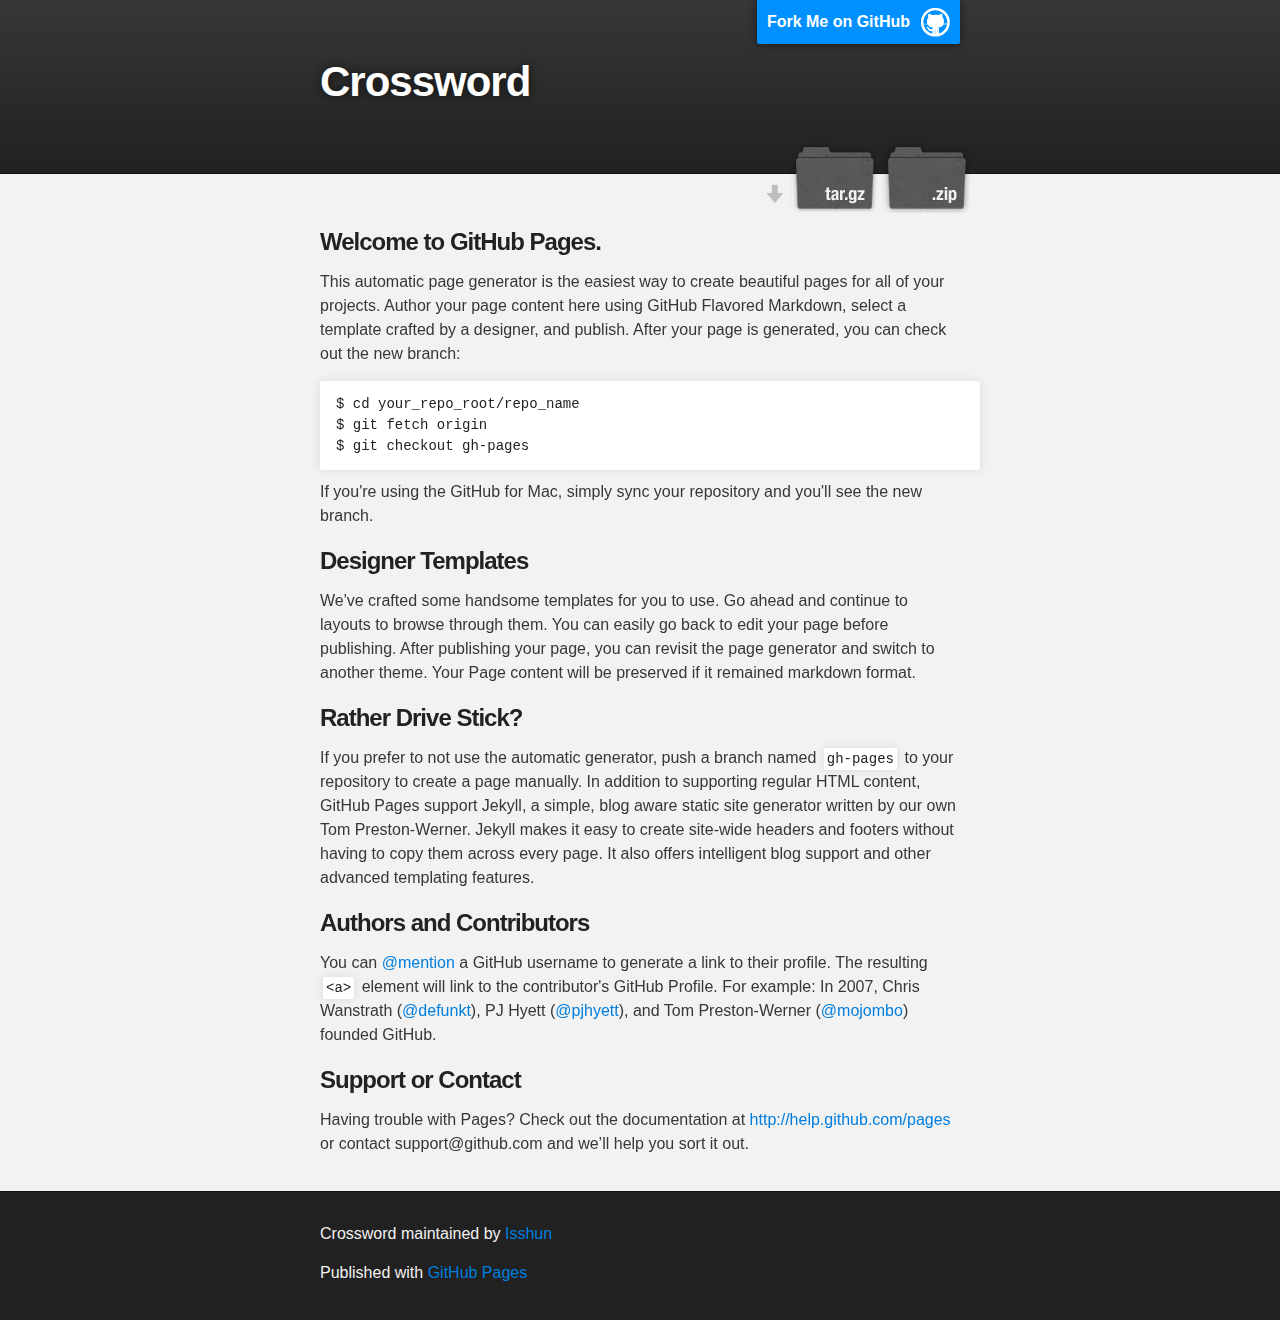
==== index.html @ 64f7557d "Created gh-pages branch via GitHub" ====
<!DOCTYPE html>
<html>

  <head>
    <meta charset='utf-8' />
    <meta http-equiv="X-UA-Compatible" content="chrome=1" />
    <meta name="description" content="Crossword : " />

    <link rel="stylesheet" type="text/css" media="screen" href="stylesheets/stylesheet.css">

    <title>Crossword</title>
  </head>

  <body>

    <!-- HEADER -->
    <div id="header_wrap" class="outer">
        <header class="inner">
          <a id="forkme_banner" href="https://github.com/Isshun/Crossword">Fork Me on GitHub</a>

          <h1 id="project_title">Crossword</h1>
          <h2 id="project_tagline"></h2>

          <section id="downloads">
            <a class="zip_download_link" href="https://github.com/Isshun/Crossword/zipball/master">Download this project as a .zip file</a>
            <a class="tar_download_link" href="https://github.com/Isshun/Crossword/tarball/master">Download this project as a tar.gz file</a>
          </section>
        </header>
    </div>

    <!-- MAIN CONTENT -->
    <div id="main_content_wrap" class="outer">
      <section id="main_content" class="inner">
        <h3>Welcome to GitHub Pages.</h3>

<p>This automatic page generator is the easiest way to create beautiful pages for all of your projects. Author your page content here using GitHub Flavored Markdown, select a template crafted by a designer, and publish. After your page is generated, you can check out the new branch:</p>

<pre><code>$ cd your_repo_root/repo_name
$ git fetch origin
$ git checkout gh-pages
</code></pre>

<p>If you're using the GitHub for Mac, simply sync your repository and you'll see the new branch.</p>

<h3>Designer Templates</h3>

<p>We've crafted some handsome templates for you to use. Go ahead and continue to layouts to browse through them. You can easily go back to edit your page before publishing. After publishing your page, you can revisit the page generator and switch to another theme. Your Page content will be preserved if it remained markdown format.</p>

<h3>Rather Drive Stick?</h3>

<p>If you prefer to not use the automatic generator, push a branch named <code>gh-pages</code> to your repository to create a page manually. In addition to supporting regular HTML content, GitHub Pages support Jekyll, a simple, blog aware static site generator written by our own Tom Preston-Werner. Jekyll makes it easy to create site-wide headers and footers without having to copy them across every page. It also offers intelligent blog support and other advanced templating features.</p>

<h3>Authors and Contributors</h3>

<p>You can <a href="https://github.com/blog/821" class="user-mention">@mention</a> a GitHub username to generate a link to their profile. The resulting <code>&lt;a&gt;</code> element will link to the contributor's GitHub Profile. For example: In 2007, Chris Wanstrath (<a href="https://github.com/defunkt" class="user-mention">@defunkt</a>), PJ Hyett (<a href="https://github.com/pjhyett" class="user-mention">@pjhyett</a>), and Tom Preston-Werner (<a href="https://github.com/mojombo" class="user-mention">@mojombo</a>) founded GitHub.</p>

<h3>Support or Contact</h3>

<p>Having trouble with Pages? Check out the documentation at <a href="http://help.github.com/pages">http://help.github.com/pages</a> or contact support@github.com and we’ll help you sort it out.</p>
      </section>
    </div>

    <!-- FOOTER  -->
    <div id="footer_wrap" class="outer">
      <footer class="inner">
        <p class="copyright">Crossword maintained by <a href="https://github.com/Isshun">Isshun</a></p>
        <p>Published with <a href="http://pages.github.com">GitHub Pages</a></p>
      </footer>
    </div>

    

  </body>
</html>
---- stylesheets/stylesheet.css ----
/*******************************************************************************
Slate Theme for Github Pages
by Jason Costello, @jsncostello
*******************************************************************************/

@import url(pygment_trac.css);

/*******************************************************************************
MeyerWeb Reset
*******************************************************************************/

html, body, div, span, applet, object, iframe,
h1, h2, h3, h4, h5, h6, p, blockquote, pre,
a, abbr, acronym, address, big, cite, code,
del, dfn, em, img, ins, kbd, q, s, samp,
small, strike, strong, sub, sup, tt, var,
b, u, i, center,
dl, dt, dd, ol, ul, li,
fieldset, form, label, legend,
table, caption, tbody, tfoot, thead, tr, th, td,
article, aside, canvas, details, embed,
figure, figcaption, footer, header, hgroup,
menu, nav, output, ruby, section, summary,
time, mark, audio, video {
  margin: 0;
  padding: 0;
  border: 0;
  font: inherit;
  vertical-align: baseline;
}

/* HTML5 display-role reset for older browsers */
article, aside, details, figcaption, figure,
footer, header, hgroup, menu, nav, section {
  display: block;
}

ol, ul {
  list-style: none;
}

blockquote, q {
}

table {
  border-collapse: collapse;
  border-spacing: 0;
}

a:focus {
  outline: none;
}

/*******************************************************************************
Theme Styles
*******************************************************************************/

body {
  box-sizing: border-box;
  color:#373737;
  background: #212121;
  font-size: 16px;
  font-family: 'Myriad Pro', Calibri, Helvetica, Arial, sans-serif;
  line-height: 1.5;
  -webkit-font-smoothing: antialiased;
}

h1, h2, h3, h4, h5, h6 {
  margin: 10px 0;
  font-weight: 700;
  color:#222222;
  font-family: 'Lucida Grande', 'Calibri', Helvetica, Arial, sans-serif;
  letter-spacing: -1px;
}

h1 {
  font-size: 36px;
  font-weight: 700;
}

h2 {
  padding-bottom: 10px;
  font-size: 32px;
  background: url('../images/bg_hr.png') repeat-x bottom;
}

h3 {
  font-size: 24px;
}

h4 {
  font-size: 21px;
}

h5 {
  font-size: 18px;
}

h6 {
  font-size: 16px;
}

p {
  margin: 10px 0 15px 0;
}

footer p {
  color: #f2f2f2;
}

a {
  text-decoration: none;
  color: #007edf;
  text-shadow: none;

  transition: color 0.5s ease;
  transition: text-shadow 0.5s ease;
  -webkit-transition: color 0.5s ease;
  -webkit-transition: text-shadow 0.5s ease;
  -moz-transition: color 0.5s ease;
  -moz-transition: text-shadow 0.5s ease;
  -o-transition: color 0.5s ease;
  -o-transition: text-shadow 0.5s ease;
  -ms-transition: color 0.5s ease;
  -ms-transition: text-shadow 0.5s ease;
}

#main_content a:hover {
  color: #0069ba;
  text-shadow: #0090ff 0px 0px 2px;
}

footer a:hover {
  color: #43adff;
  text-shadow: #0090ff 0px 0px 2px;
}

em {
  font-style: italic;
}

strong {
  font-weight: bold;
}

img {
  position: relative;
  margin: 0 auto;
  max-width: 739px;
  padding: 5px;
  margin: 10px 0 10px 0;
  border: 1px solid #ebebeb;

  box-shadow: 0 0 5px #ebebeb;
  -webkit-box-shadow: 0 0 5px #ebebeb;
  -moz-box-shadow: 0 0 5px #ebebeb;
  -o-box-shadow: 0 0 5px #ebebeb;
  -ms-box-shadow: 0 0 5px #ebebeb;
}

pre, code {
  width: 100%;
  color: #222;
  background-color: #fff;

  font-family: Monaco, "Bitstream Vera Sans Mono", "Lucida Console", Terminal, monospace;
  font-size: 14px;

  border-radius: 2px;
  -moz-border-radius: 2px;
  -webkit-border-radius: 2px;



}

pre {
  width: 100%;
  padding: 10px;
  box-shadow: 0 0 10px rgba(0,0,0,.1);
  overflow: auto;
}

code {
  padding: 3px;
  margin: 0 3px;
  box-shadow: 0 0 10px rgba(0,0,0,.1);
}

pre code {
  display: block;
  box-shadow: none;
}

blockquote {
  color: #666;
  margin-bottom: 20px;
  padding: 0 0 0 20px;
  border-left: 3px solid #bbb;
}

ul, ol, dl {
  margin-bottom: 15px
}

ul li {
  list-style: inside;
  padding-left: 20px;
}

ol li {
  list-style: decimal inside;
  padding-left: 20px;
}

dl dt {
  font-weight: bold;
}

dl dd {
  padding-left: 20px;
  font-style: italic;
}

dl p {
  padding-left: 20px;
  font-style: italic;
}

hr {
  height: 1px;
  margin-bottom: 5px;
  border: none;
  background: url('../images/bg_hr.png') repeat-x center;
}

table {
  border: 1px solid #373737;
  margin-bottom: 20px;
  text-align: left;
 }

th {
  font-family: 'Lucida Grande', 'Helvetica Neue', Helvetica, Arial, sans-serif;
  padding: 10px;
  background: #373737;
  color: #fff;
 }

td {
  padding: 10px;
  border: 1px solid #373737;
 }

form {
  background: #f2f2f2;
  padding: 20px;
}

img {
  width: 100%;
  max-width: 100%;
}

/*******************************************************************************
Full-Width Styles
*******************************************************************************/

.outer {
  width: 100%;
}

.inner {
  position: relative;
  max-width: 640px;
  padding: 20px 10px;
  margin: 0 auto;
}

#forkme_banner {
  display: block;
  position: absolute;
  top:0;
  right: 10px;
  z-index: 10;
  padding: 10px 50px 10px 10px;
  color: #fff;
  background: url('../images/blacktocat.png') #0090ff no-repeat 95% 50%;
  font-weight: 700;
  box-shadow: 0 0 10px rgba(0,0,0,.5);
  border-bottom-left-radius: 2px;
  border-bottom-right-radius: 2px;
}

#header_wrap {
  background: #212121;
  background: -moz-linear-gradient(top, #373737, #212121);
  background: -webkit-linear-gradient(top, #373737, #212121);
  background: -ms-linear-gradient(top, #373737, #212121);
  background: -o-linear-gradient(top, #373737, #212121);
  background: linear-gradient(top, #373737, #212121);
}

#header_wrap .inner {
  padding: 50px 10px 30px 10px;
}

#project_title {
  margin: 0;
  color: #fff;
  font-size: 42px;
  font-weight: 700;
  text-shadow: #111 0px 0px 10px;
}

#project_tagline {
  color: #fff;
  font-size: 24px;
  font-weight: 300;
  background: none;
  text-shadow: #111 0px 0px 10px;
}

#downloads {
  position: absolute;
  width: 210px;
  z-index: 10;
  bottom: -40px;
  right: 0;
  height: 70px;
  background: url('../images/icon_download.png') no-repeat 0% 90%;
}

.zip_download_link {
  display: block;
  float: right;
  width: 90px;
  height:70px;
  text-indent: -5000px;
  overflow: hidden;
  background: url(../images/sprite_download.png) no-repeat bottom left;
}

.tar_download_link {
  display: block;
  float: right;
  width: 90px;
  height:70px;
  text-indent: -5000px;
  overflow: hidden;
  background: url(../images/sprite_download.png) no-repeat bottom right;
  margin-left: 10px;
}

.zip_download_link:hover {
  background: url(../images/sprite_download.png) no-repeat top left;
}

.tar_download_link:hover {
  background: url(../images/sprite_download.png) no-repeat top right;
}

#main_content_wrap {
  background: #f2f2f2;
  border-top: 1px solid #111;
  border-bottom: 1px solid #111;
}

#main_content {
  padding-top: 40px;
}

#footer_wrap {
  background: #212121;
}



/*******************************************************************************
Small Device Styles
*******************************************************************************/

@media screen and (max-width: 480px) {
  body {
    font-size:14px;
  }

  #downloads {
    display: none;
  }

  .inner {
    min-width: 320px;
    max-width: 480px;
  }

  #project_title {
  font-size: 32px;
  }

  h1 {
    font-size: 28px;
  }

  h2 {
    font-size: 24px;
  }

  h3 {
    font-size: 21px;
  }

  h4 {
    font-size: 18px;
  }

  h5 {
    font-size: 14px;
  }

  h6 {
    font-size: 12px;
  }

  code, pre {
    min-width: 320px;
    max-width: 480px;
    font-size: 11px;
  }

}
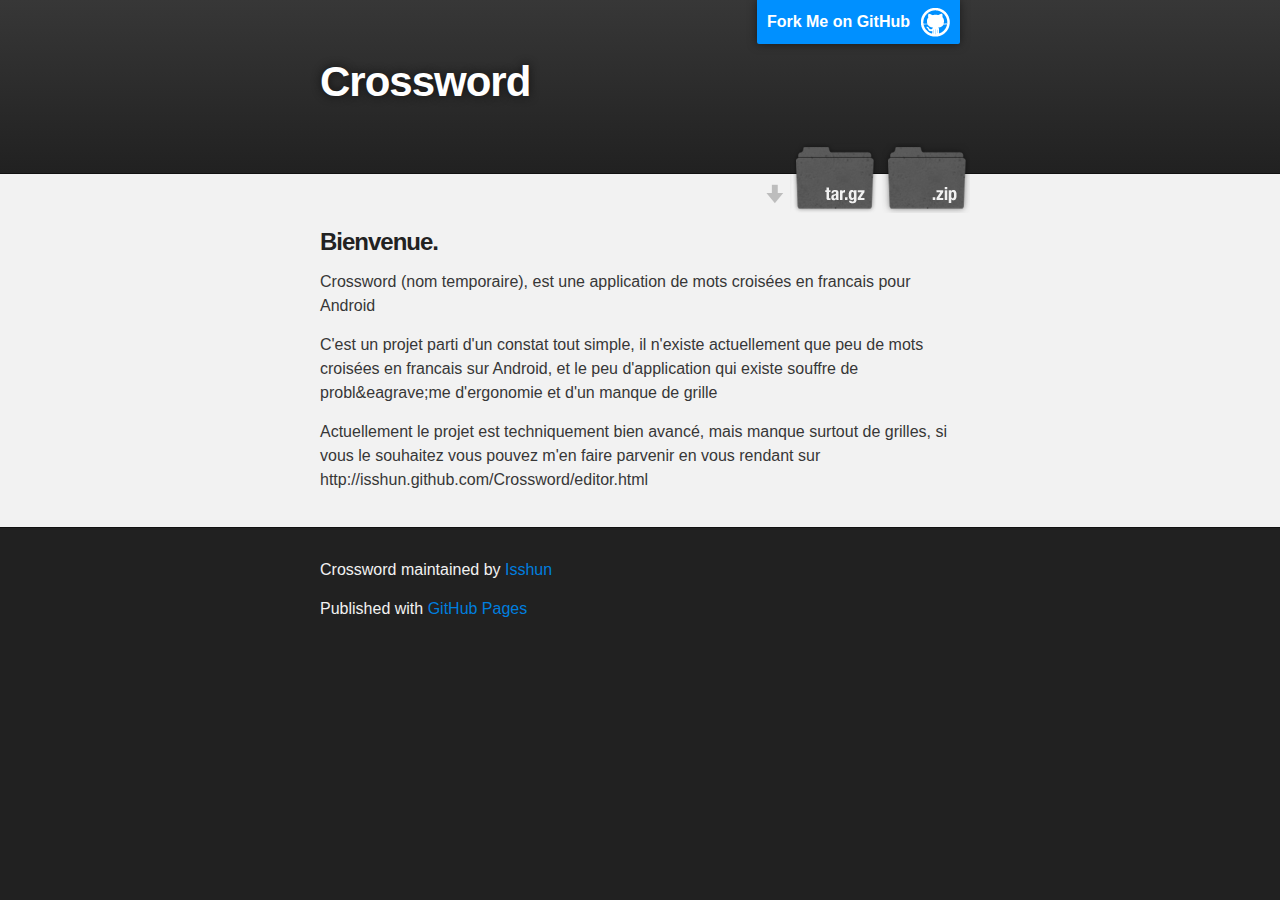
==== commit bc32b5ba: "index" ====
--- a/index.html
+++ b/index.html
@@ -31,32 +31,11 @@
     <!-- MAIN CONTENT -->
     <div id="main_content_wrap" class="outer">
       <section id="main_content" class="inner">
-        <h3>Welcome to GitHub Pages.</h3>
+        <h3>Bienvenue.</h3>
 
-<p>This automatic page generator is the easiest way to create beautiful pages for all of your projects. Author your page content here using GitHub Flavored Markdown, select a template crafted by a designer, and publish. After your page is generated, you can check out the new branch:</p>
-
-<pre><code>$ cd your_repo_root/repo_name
-$ git fetch origin
-$ git checkout gh-pages
-</code></pre>
-
-<p>If you're using the GitHub for Mac, simply sync your repository and you'll see the new branch.</p>
-
-<h3>Designer Templates</h3>
-
-<p>We've crafted some handsome templates for you to use. Go ahead and continue to layouts to browse through them. You can easily go back to edit your page before publishing. After publishing your page, you can revisit the page generator and switch to another theme. Your Page content will be preserved if it remained markdown format.</p>
-
-<h3>Rather Drive Stick?</h3>
-
-<p>If you prefer to not use the automatic generator, push a branch named <code>gh-pages</code> to your repository to create a page manually. In addition to supporting regular HTML content, GitHub Pages support Jekyll, a simple, blog aware static site generator written by our own Tom Preston-Werner. Jekyll makes it easy to create site-wide headers and footers without having to copy them across every page. It also offers intelligent blog support and other advanced templating features.</p>
-
-<h3>Authors and Contributors</h3>
-
-<p>You can <a href="https://github.com/blog/821" class="user-mention">@mention</a> a GitHub username to generate a link to their profile. The resulting <code>&lt;a&gt;</code> element will link to the contributor's GitHub Profile. For example: In 2007, Chris Wanstrath (<a href="https://github.com/defunkt" class="user-mention">@defunkt</a>), PJ Hyett (<a href="https://github.com/pjhyett" class="user-mention">@pjhyett</a>), and Tom Preston-Werner (<a href="https://github.com/mojombo" class="user-mention">@mojombo</a>) founded GitHub.</p>
-
-<h3>Support or Contact</h3>
-
-<p>Having trouble with Pages? Check out the documentation at <a href="http://help.github.com/pages">http://help.github.com/pages</a> or contact support@github.com and we’ll help you sort it out.</p>
+		<p>Crossword (nom temporaire), est une application de mots crois&eacute;es en francais pour Android</p>
+		<p>C'est un projet parti d'un constat tout simple, il n'existe actuellement que peu de mots crois&eacute;es en francais sur Android, et le peu d'application qui existe souffre de probl&eagrave;me d'ergonomie et d'un manque de grille</p>
+		<p>Actuellement le projet est techniquement bien avanc&eacute;, mais manque surtout de grilles, si vous le souhaitez vous pouvez m'en faire parvenir en vous rendant sur http://isshun.github.com/Crossword/editor.html</p>
       </section>
     </div>
 
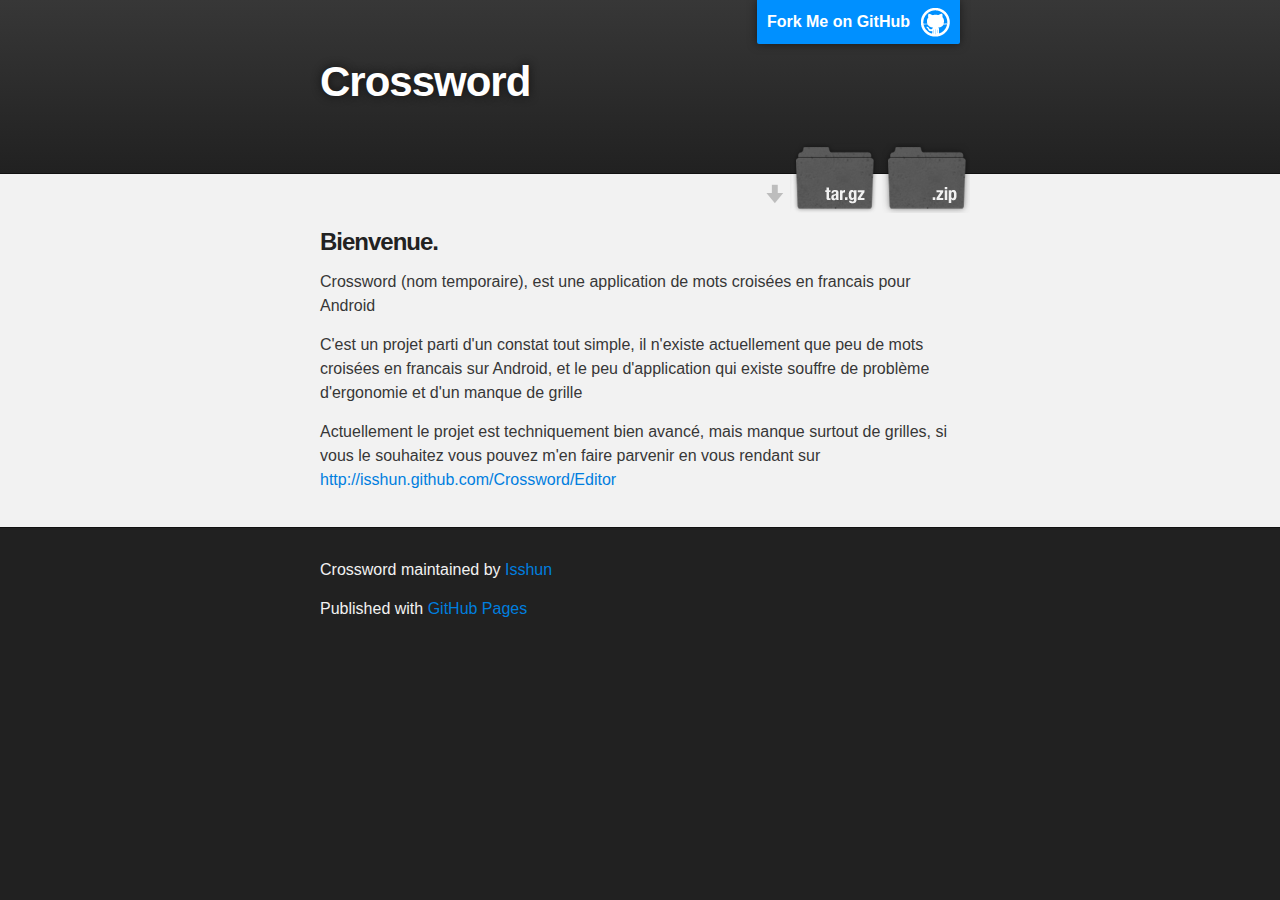
==== commit c51454be: "change" ====
--- a/index.html
+++ b/index.html
@@ -1,6 +1,5 @@
 <!DOCTYPE html>
 <html>
-
   <head>
     <meta charset='utf-8' />
     <meta http-equiv="X-UA-Compatible" content="chrome=1" />
@@ -8,7 +7,7 @@
 
     <link rel="stylesheet" type="text/css" media="screen" href="stylesheets/stylesheet.css">
 
-    <title>Crossword</title>
+    <title>Mots Crois&eacute;s</title>
   </head>
 
   <body>
@@ -34,8 +33,8 @@
         <h3>Bienvenue.</h3>
 
 		<p>Crossword (nom temporaire), est une application de mots crois&eacute;es en francais pour Android</p>
-		<p>C'est un projet parti d'un constat tout simple, il n'existe actuellement que peu de mots crois&eacute;es en francais sur Android, et le peu d'application qui existe souffre de probl&eagrave;me d'ergonomie et d'un manque de grille</p>
-		<p>Actuellement le projet est techniquement bien avanc&eacute;, mais manque surtout de grilles, si vous le souhaitez vous pouvez m'en faire parvenir en vous rendant sur http://isshun.github.com/Crossword/editor.html</p>
+		<p>C'est un projet parti d'un constat tout simple, il n'existe actuellement que peu de mots crois&eacute;es en francais sur Android, et le peu d'application qui existe souffre de probl&egrave;me d'ergonomie et d'un manque de grille</p>
+		<p>Actuellement le projet est techniquement bien avanc&eacute;, mais manque surtout de grilles, si vous le souhaitez vous pouvez m'en faire parvenir en vous rendant sur <a href="http://isshun.github.com/Crossword/editor.html">http://isshun.github.com/Crossword/Editor</a></p>
       </section>
     </div>
 
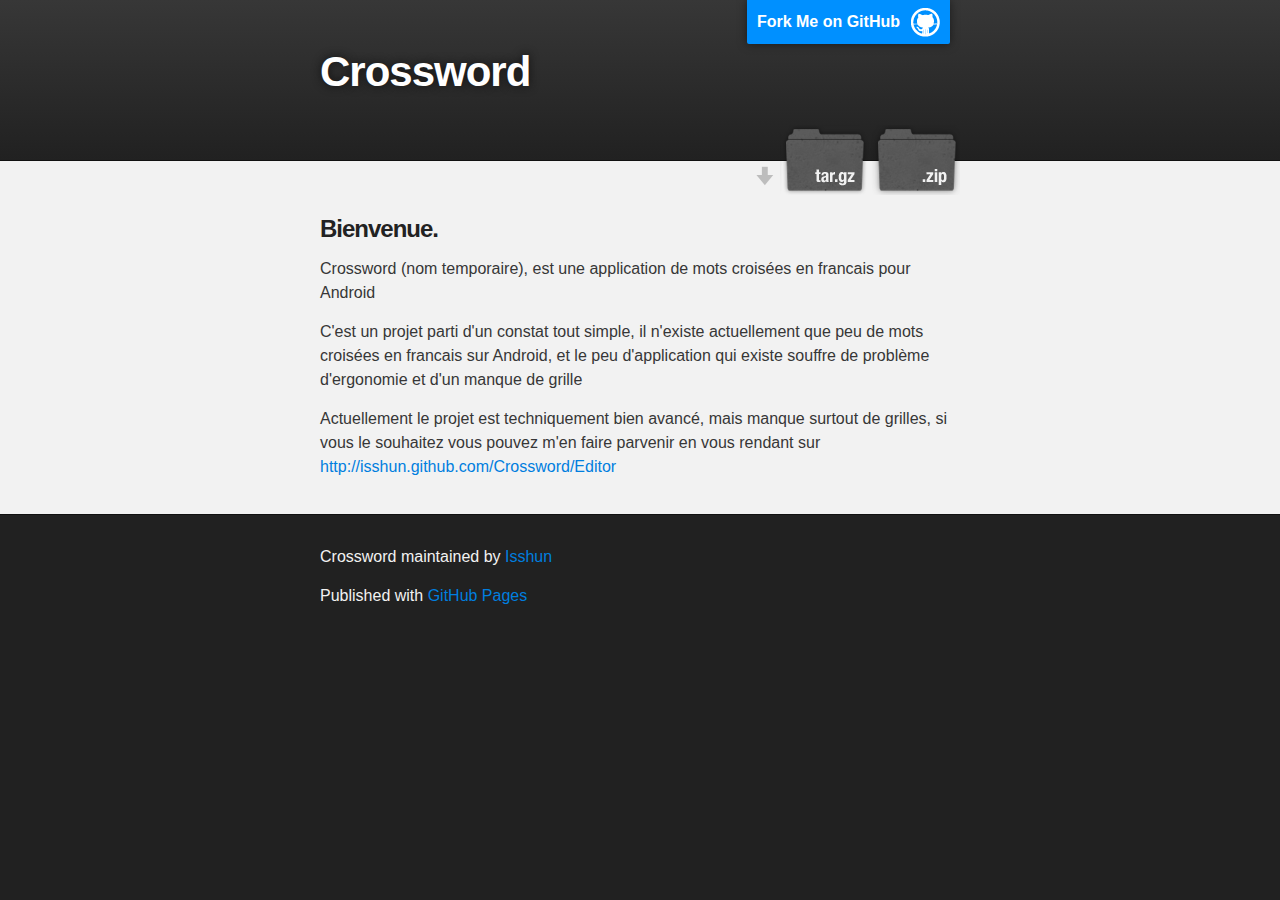
==== commit 08e4a6fa: "changes" ====
--- a/index.html
+++ b/index.html
@@ -13,8 +13,8 @@
   <body>
 
     <!-- HEADER -->
-    <div id="header_wrap" class="outer">
-        <header class="inner">
+    <div id="header_wrap" class="outer" style="height: 160px;">
+        <header class="inner" style="padding: 40px 0 0 0; height: 115px;">
           <a id="forkme_banner" href="https://github.com/Isshun/Crossword">Fork Me on GitHub</a>
 
           <h1 id="project_title">Crossword</h1>
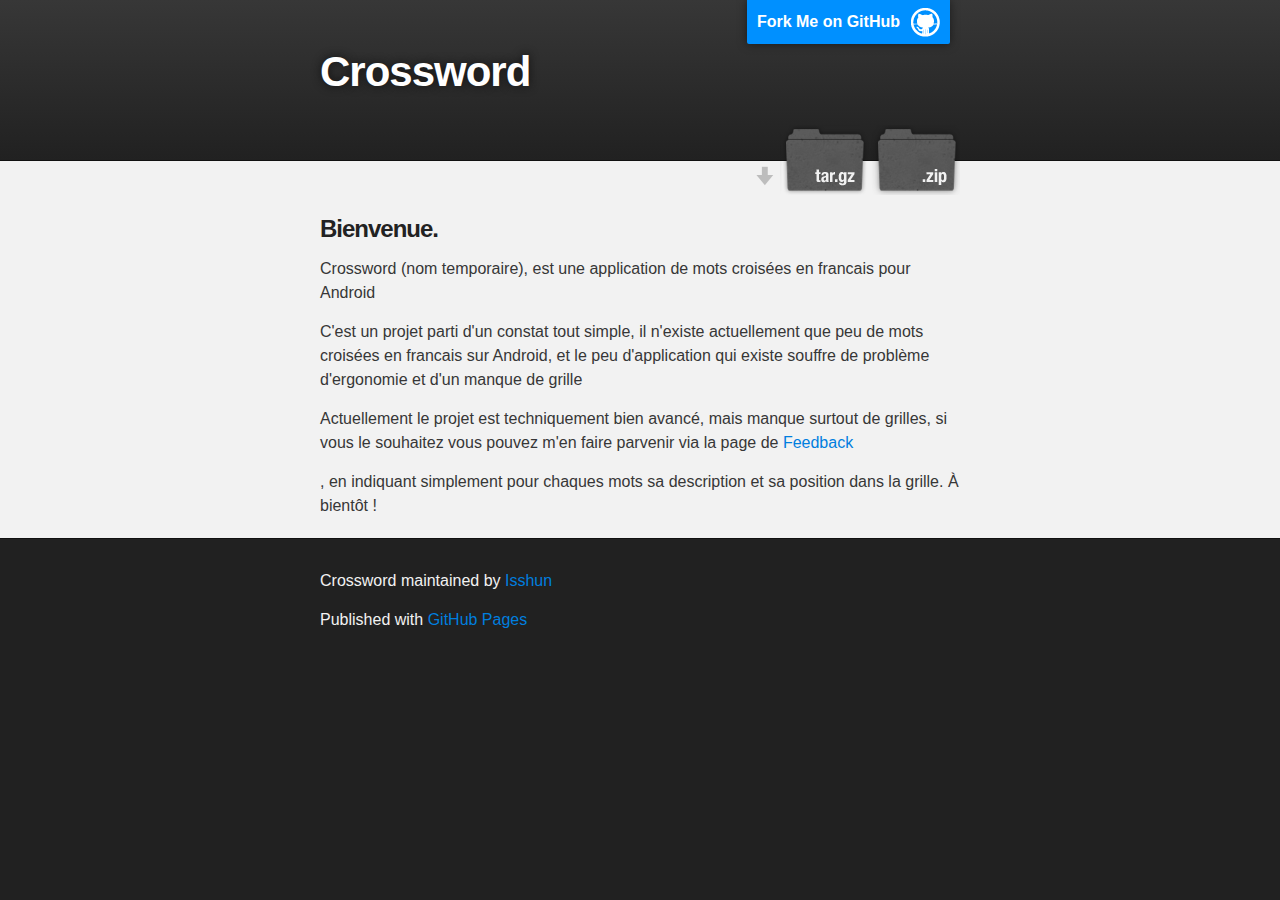
==== commit 4f2066d1: "changes" ====
--- a/index.html
+++ b/index.html
@@ -34,7 +34,9 @@
 
 		<p>Crossword (nom temporaire), est une application de mots crois&eacute;es en francais pour Android</p>
 		<p>C'est un projet parti d'un constat tout simple, il n'existe actuellement que peu de mots crois&eacute;es en francais sur Android, et le peu d'application qui existe souffre de probl&egrave;me d'ergonomie et d'un manque de grille</p>
-		<p>Actuellement le projet est techniquement bien avanc&eacute;, mais manque surtout de grilles, si vous le souhaitez vous pouvez m'en faire parvenir en vous rendant sur <a href="http://isshun.github.com/Crossword/editor.html">http://isshun.github.com/Crossword/Editor</a></p>
+		<p>Actuellement le projet est techniquement bien avanc&eacute;, mais manque surtout de grilles, si vous le souhaitez vous pouvez m'en faire parvenir via la page de <a href="http://isshun.github.com/Crossword/Feedback">Feedback</a></p>, en indiquant simplement pour chaques mots sa description et sa position dans la grille.
+
+		&Agrave; bient&ocirc;t !
       </section>
     </div>
 
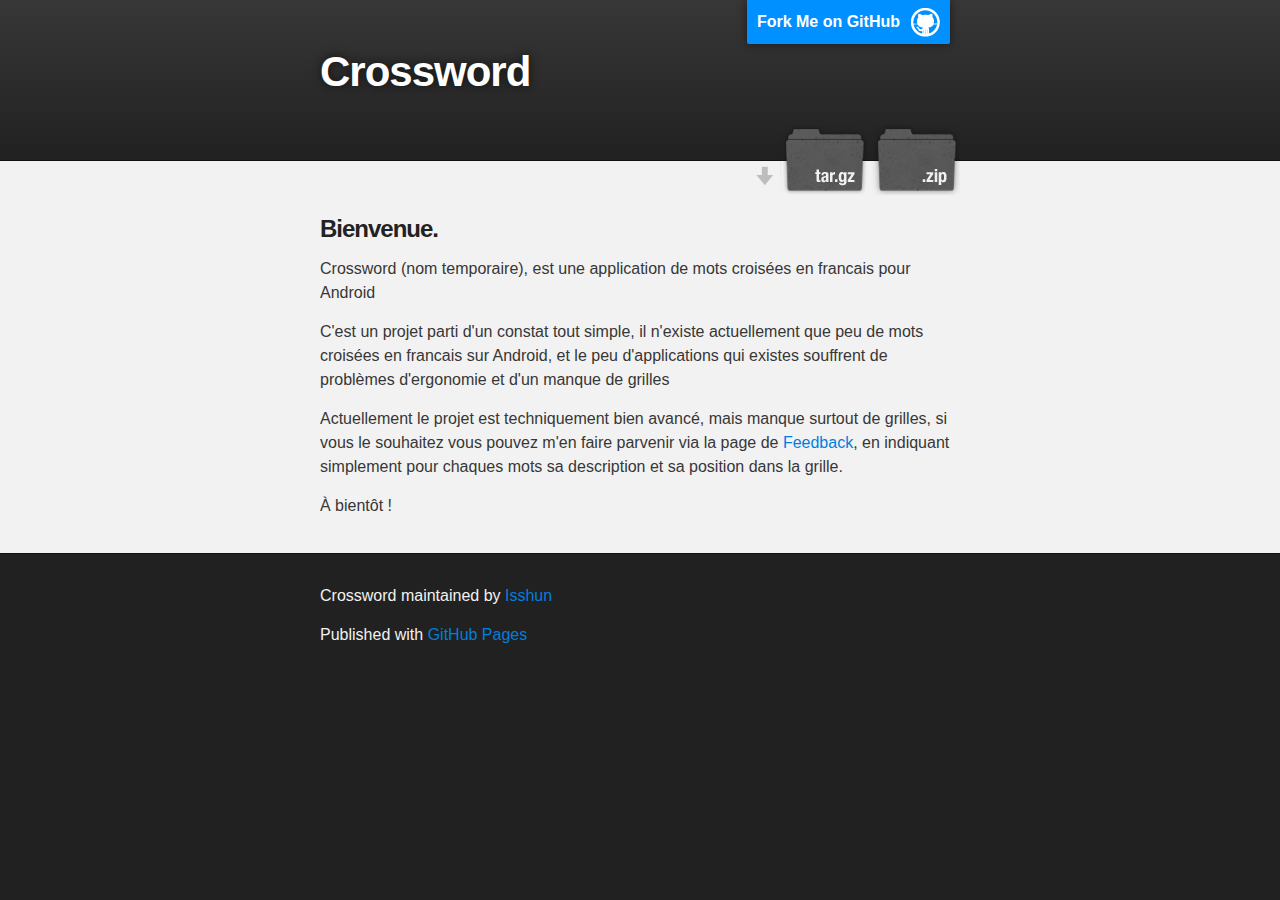
==== commit 5d4e008d: "changes" ====
--- a/index.html
+++ b/index.html
@@ -33,10 +33,10 @@
         <h3>Bienvenue.</h3>
 
 		<p>Crossword (nom temporaire), est une application de mots crois&eacute;es en francais pour Android</p>
-		<p>C'est un projet parti d'un constat tout simple, il n'existe actuellement que peu de mots crois&eacute;es en francais sur Android, et le peu d'application qui existe souffre de probl&egrave;me d'ergonomie et d'un manque de grille</p>
-		<p>Actuellement le projet est techniquement bien avanc&eacute;, mais manque surtout de grilles, si vous le souhaitez vous pouvez m'en faire parvenir via la page de <a href="http://isshun.github.com/Crossword/Feedback">Feedback</a></p>, en indiquant simplement pour chaques mots sa description et sa position dans la grille.
+		<p>C'est un projet parti d'un constat tout simple, il n'existe actuellement que peu de mots crois&eacute;es en francais sur Android, et le peu d'applications qui existes souffrent de probl&egrave;mes d'ergonomie et d'un manque de grilles</p>
+		<p>Actuellement le projet est techniquement bien avanc&eacute;, mais manque surtout de grilles, si vous le souhaitez vous pouvez m'en faire parvenir via la page de <a href="http://isshun.github.com/Crossword/Feedback">Feedback</a>, en indiquant simplement pour chaques mots sa description et sa position dans la grille.</p>
 
-		&Agrave; bient&ocirc;t !
+		<p>&Agrave; bient&ocirc;t !</p>
       </section>
     </div>
 
